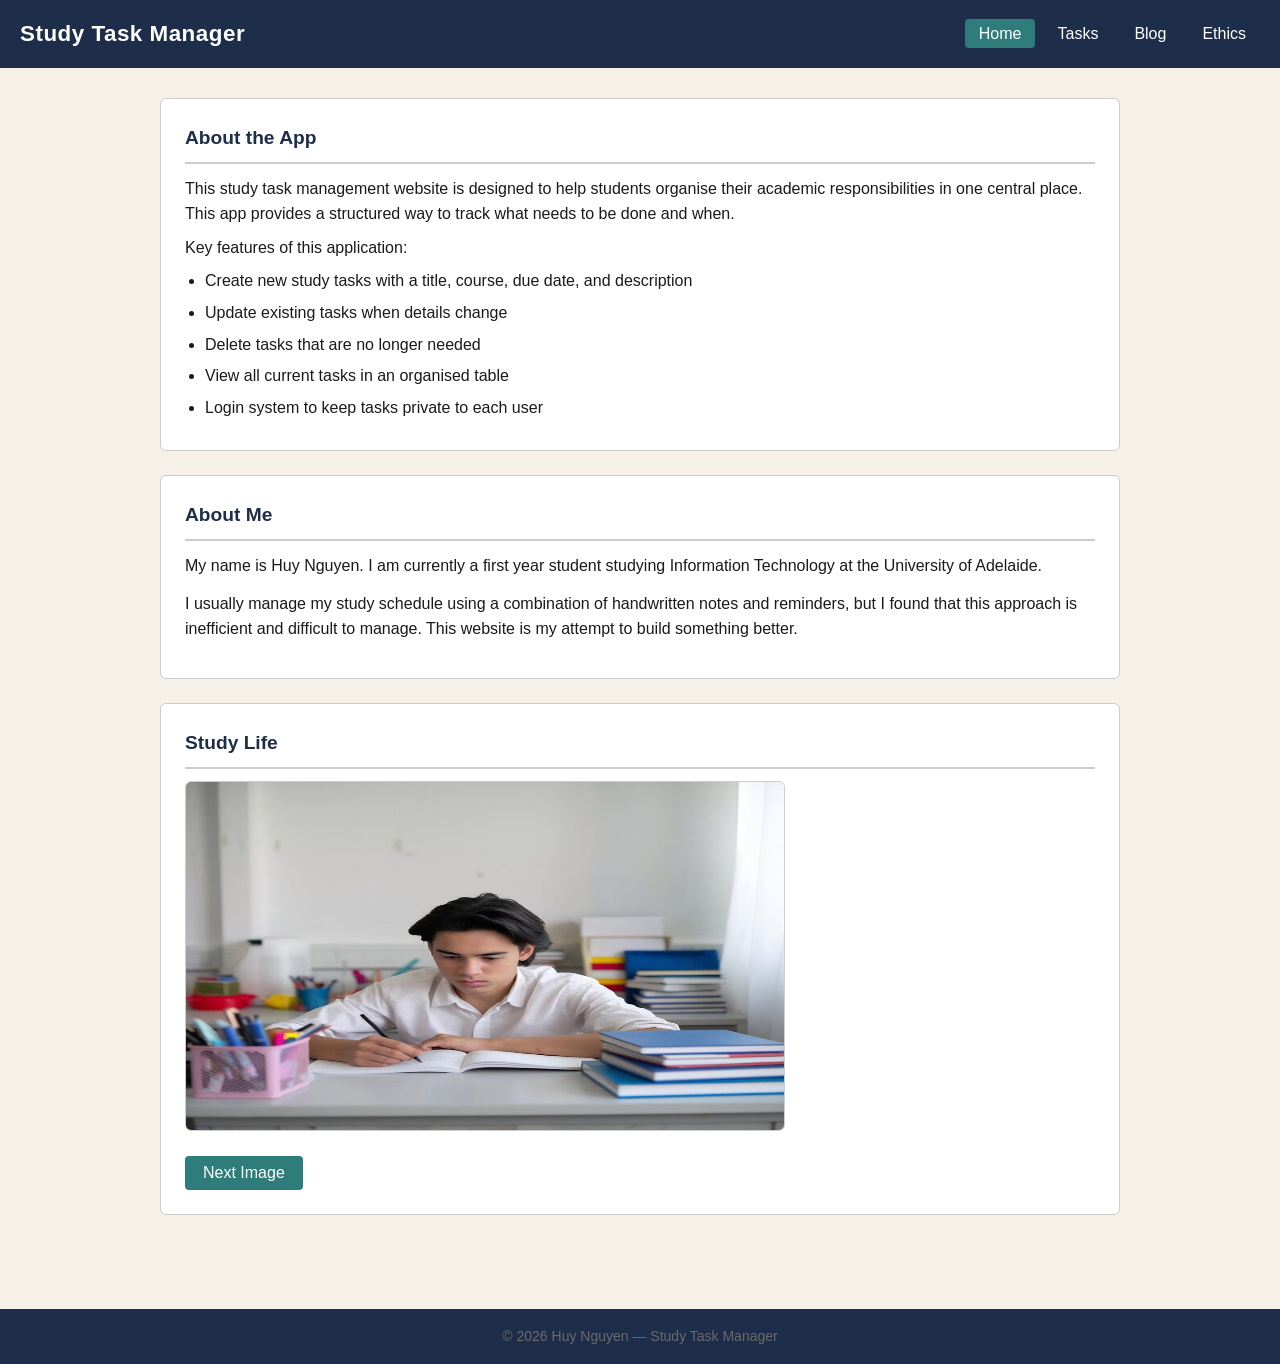
==== Assignment_3_WebPage/index.html @ 67c9b94c "feat: Add favicon to all pages" ====
<!DOCTYPE html>
<html lang="en">
<head>
    <!-- Basic page setup -->
    <meta charset="UTF-8">
    <meta name="viewport" content="width=device-width, initial-scale=1.0">
    <title>Study Task Manager</title>

    <!-- Favicon -->
    <link rel="icon" type="image/jpeg" href="assets/study_favicon.jpg">

    <!-- Link to the shared stylesheet -->
    <link rel="stylesheet" href="css/style.css">
</head>
<body>

    <!-- Main header section -->
    <header>
        <h1>Study Task Manager</h1>

        <!-- Navigation links to all pages -->
        <nav>
            <ul>
                <li><a href="index.html" class="active">Home</a></li>
                <li><a href="tasks.html">Tasks</a></li>
                <li><a href="blog.html">Blog</a></li>
                <li><a href="ethics.html">Ethics</a></li>
            </ul>
        </nav>
    </header>

    <!-- Main content area -->
    <main>

        <!-- Overview of what the application does and its key features -->
        <section class="about-app">
            <h2>About the App</h2>
            <p>
                This study task management website is designed to help students organise
                their academic responsibilities in one central place. This app provides a structured
                way to track what needs to be done and when.
            </p>
            <p>Key features of this application:</p>
            <ul>
                <li>Create new study tasks with a title, course, due date, and description</li>
                <li>Update existing tasks when details change</li>
                <li>Delete tasks that are no longer needed</li>
                <li>View all current tasks in an organised table</li>
                <li>Login system to keep tasks private to each user</li>
            </ul>
        </section>

        <!-- Personal introduction -->
        <section class="about-me">
            <h2>About Me</h2>
            <p>
                My name is Huy Nguyen. I am currently a first year student studying
                Information Technology at the University of Adelaide.
            </p>
            <p>
                I usually manage my study schedule using a combination of handwritten
                notes and reminders, but I found that this approach is inefficient and
                difficult to manage. This website is my attempt to build something better.
            </p>
        </section>

        <!-- Image section with three study-related images -->
        <!-- A button lets the user cycle through the images one at a time -->
        <section class="image-section">
            <h2>Study Life</h2>

            <!-- The visible image that gets swapped by JavaScript -->
            <img
                id="studyImage"
                src="assets/images/study1.jpg"
                alt="A student studying at a desk"
                width="600"
                height="350"
            >

            <!-- Button triggers the image cycler in main.js -->
            <br>
            <button id="cycleBtn">Next Image</button>
        </section>

    </main>

    <!-- Footer section -->
    <footer>
        <p>&copy; 2026 Huy Nguyen — Study Task Manager</p>
    </footer>

    <!-- Link to home page JavaScript -->
    <script src="js/main.js"></script>

</body>
</html>
---- Assignment_3_WebPage/css/style.css ----
/* Global styles for Study Task Manager
   Colour palette: navy base, white/beige/grey neutrals, teal and red accents
   Chosen for simplicity, contrast, and readability */

:root {
    --base-color: #1e2d4a;       /* Navy - used for header, footer, headings */
    --accent-color: #2e7d7a;     /* Teal - used for buttons and links */
    --accent-red: #9b2b2b;       /* Red - used for delete actions and warnings */
    --background-color: #f5f0e8; /* Beige - main page background */
    --surface-color: #ffffff;    /* White - cards and section backgrounds */
    --text-color: #1a1a1a;       /* Near black - main body text */
    --text-muted: #6b6b6b;       /* Grey - secondary or placeholder text */
    --border-color: #cccccc;     /* Light grey - borders and dividers */
    --dark-accent-color: #256663; /* Darker teal - hover state */
    --dark-accent-red: #7a2020; /* Darker red - hover state */
}

/* Basic reset so browsers display things consistently */
* {
    margin: 0;
    padding: 0;
    box-sizing: border-box;
}

body {
    font-family: Arial, sans-serif;
    font-size: 16px;
    background-color: var(--background-color);
    color: var(--text-color);
    line-height: 1.6;
}

/* Centers content and limits maximum width */
.container {
    max-width: 1000px;
    margin: 0 auto;
    padding: 0 20px;
}

/* Header at the top of every page */
header {
    background-color: var(--base-color);
    color: var(--surface-color);
    padding: 16px 20px;
    display: flex;
    justify-content: space-between;
    align-items: center;
}

header h1 {
    font-size: 1.4rem;
    letter-spacing: 0.5px;
}

/* Navigation bar inside the header */
nav ul {
    list-style: none;
    display: flex;
    gap: 8px;
}

nav a {
    color: var(--surface-color);
    transition: background-color 0.2s ease-in-out;
    text-decoration: none;
    padding: 6px 14px;
    border-radius: 4px;
}

/* Highlight the link on hover */
nav a:hover {
    background-color: var(--accent-color);
}

/* Shows the user which page they are currently on */
nav a.active {
    background-color: var(--accent-color);
}

/* Main content area below the header */
main {
    padding: 30px 20px;
    max-width: 1000px;
    margin: 0 auto;
}

/* Each section is displayed as a white card */
section {
    background-color: var(--surface-color);
    border: 1px solid var(--border-color);
    border-radius: 6px;
    padding: 24px;
    margin-bottom: 24px;
}

section h2 {
    font-size: 1.2rem;
    color: var(--base-color);
    margin-bottom: 12px;
    border-bottom: 2px solid var(--border-color);
    padding-bottom: 8px;
}

section p {
    color: var(--text-color);
    margin-bottom: 8px;
}

/* Footer at the bottom of every page */
footer {
    background-color: var(--base-color);
    color: var(--text-muted);
    text-align: center;
    padding: 16px 20px;
    font-size: 0.875rem;
    margin-top: 40px;
}

/* Style for the unordered list inside the About the App section */
.about-app ul {
    margin-top: 8px;
    margin-left: 20px;
}

.about-app ul li {
    margin-bottom: 6px;
    color: var(--text-color);
}

/* Add a bit of extra spacing between paragraphs in About Me */
.about-me p {
    margin-bottom: 12px;
}

/* Image section layout */
.image-section img {
    display: block;
    margin-top: 12px;
    border-radius: 6px;
    border: 1px solid var(--border-color);
    max-width: 100%;
}

/* General button style */
button {
    padding: 8px 18px;
    background-color: var(--accent-color);
    color: var(--surface-color);
    border: none;
    border-radius: 4px;
    cursor: pointer;
    font-size: 1rem;
    width: fit-content;
}

button:hover {
    background-color: var(--dark-accent-color);
}

/* Cancel button style */
#cancelBtn {
    background-color: var(--accent-red);
}

#cancelBtn:hover {
    background-color: var(--dark-accent-red);
}

/* Side-by-side layout for form action buttons */
.form-buttons {
    display: flex;
    gap: 10px;
    margin-top: 4px;
}
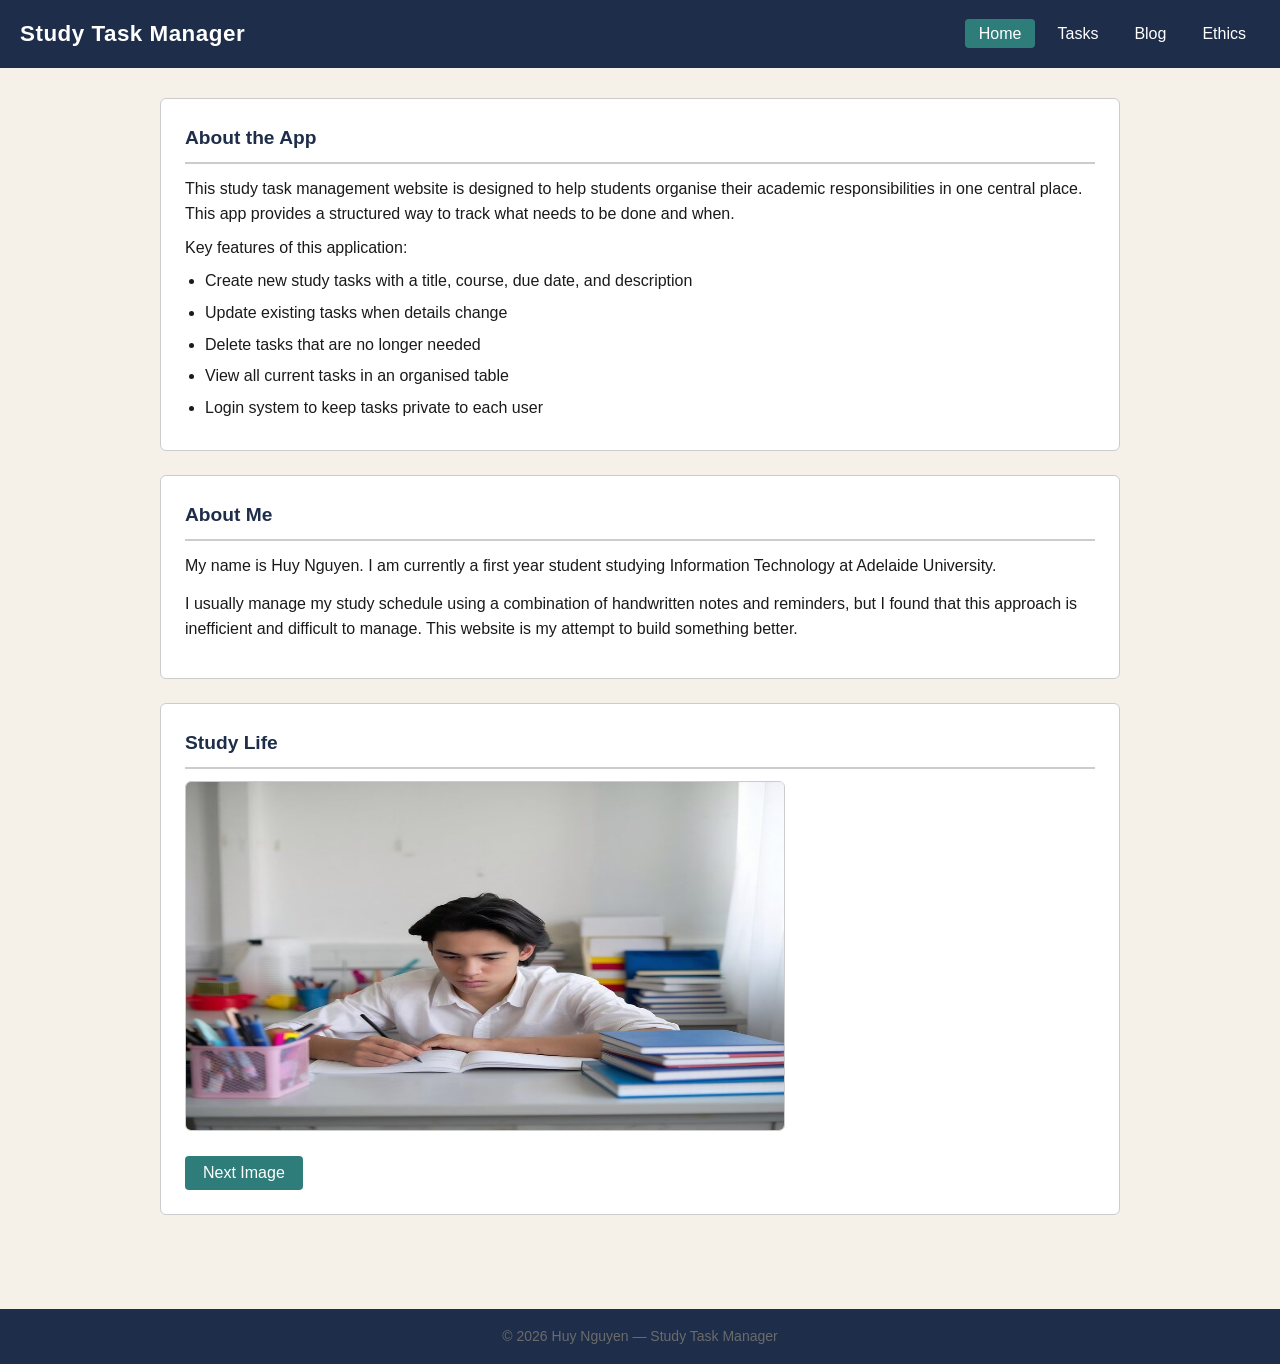
==== commit 0adb714b: "fix: Fix task form validation in tasks.js" ====
--- a/Assignment_3_WebPage/index.html
+++ b/Assignment_3_WebPage/index.html
@@ -55,7 +55,7 @@
             <h2>About Me</h2>
             <p>
                 My name is Huy Nguyen. I am currently a first year student studying
-                Information Technology at the University of Adelaide.
+                Information Technology at Adelaide University.
             </p>
             <p>
                 I usually manage my study schedule using a combination of handwritten
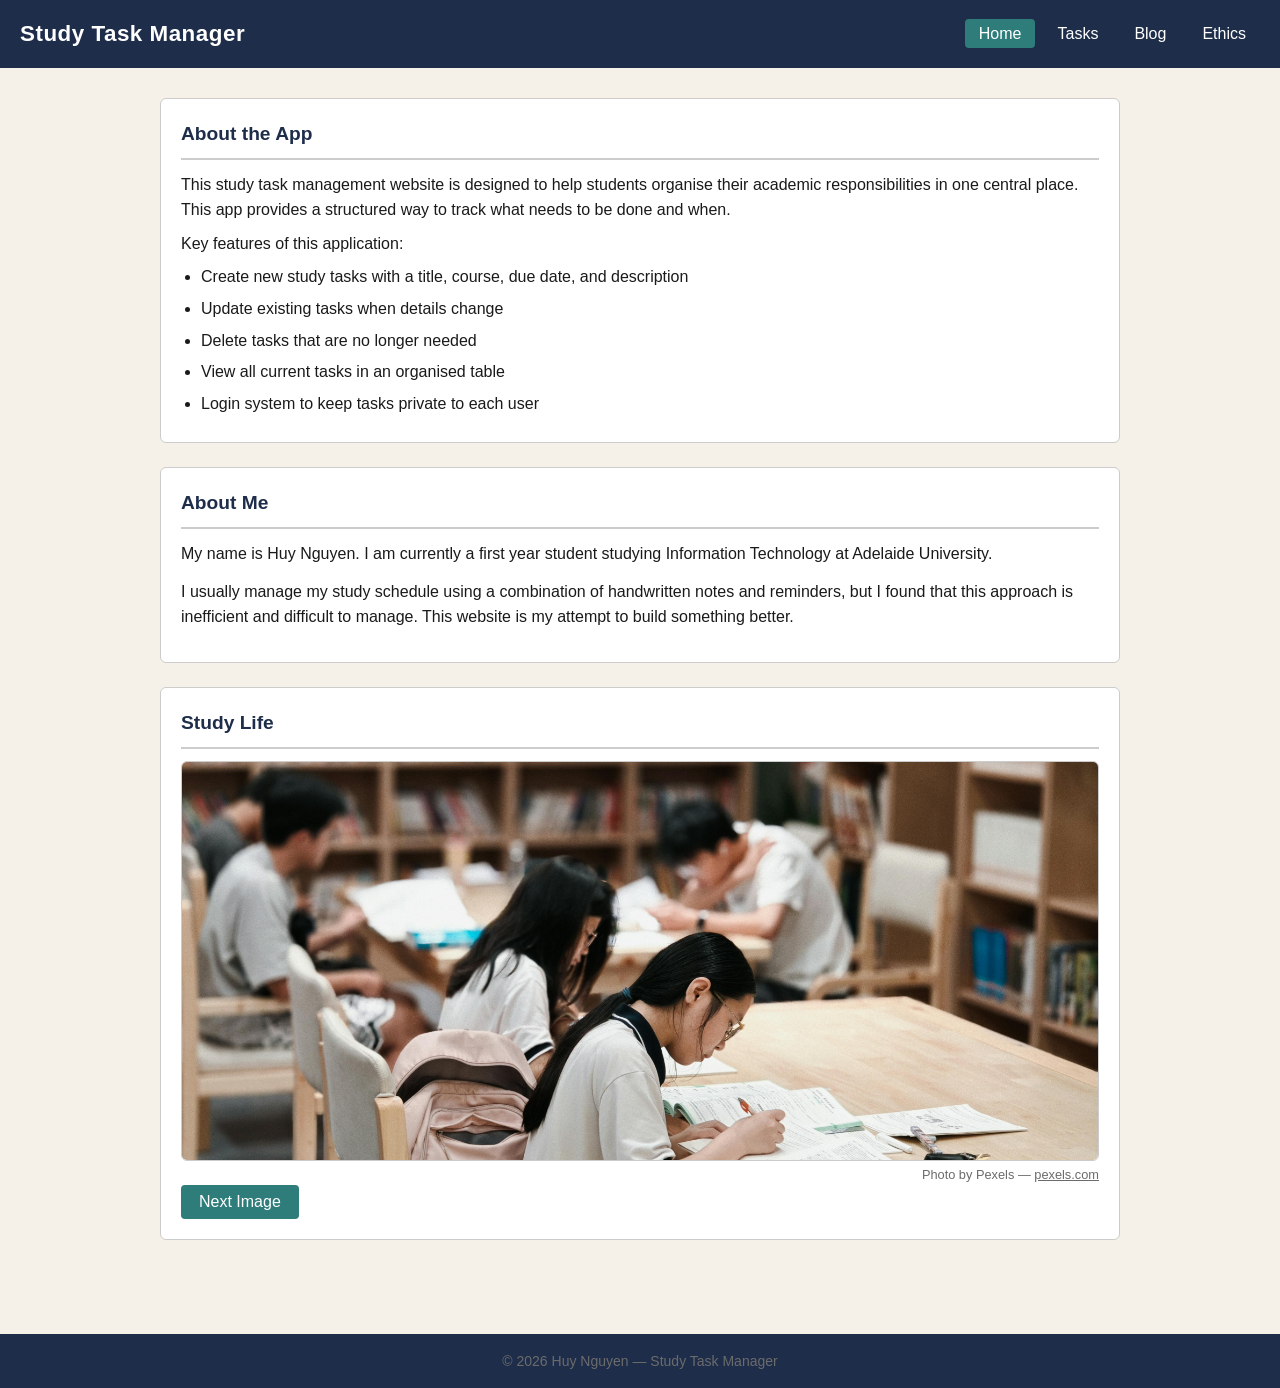
==== commit 791e54d2: "feat: Update image cycler to support 6 images with alt text" ====
--- a/Assignment_3_WebPage/index.html
+++ b/Assignment_3_WebPage/index.html
@@ -9,8 +9,9 @@
     <!-- Favicon -->
     <link rel="icon" type="image/jpeg" href="assets/study_favicon.jpg">
 
-    <!-- Link to the shared stylesheet -->
+    <!-- Link to the stylesheets -->
     <link rel="stylesheet" href="css/style.css">
+    <link rel="stylesheet" href="css/index.css">
 </head>
 <body>
 
@@ -69,20 +70,19 @@
         <section class="image-section">
             <h2>Study Life</h2>
 
-            <!-- The visible image that gets swapped by JavaScript -->
+        <!-- Study image cycler — images sourced from Pexels -->
+        <figure class="study-figure">
             <img
                 id="studyImage"
                 src="assets/images/study1.jpg"
-                alt="A student studying at a desk"
-                width="600"
-                height="350"
+                alt="Students studying in a library setting"
+                loading="lazy"
             >
+            <figcaption id="imageCaption">Photo by Pexels — <a href="https://www.pexels.com" target="_blank" rel="noopener noreferrer">pexels.com</a></figcaption>
+        </figure>
 
-            <!-- Button triggers the image cycler in main.js -->
-            <br>
-            <button id="cycleBtn">Next Image</button>
+        <button id="cycleBtn">Next Image</button>
         </section>
-
     </main>
 
     <!-- Footer section -->
--- a/Assignment_3_WebPage/css/style.css
+++ b/Assignment_3_WebPage/css/style.css
@@ -1,18 +1,19 @@
-/* Global styles for Study Task Manager
-   Colour palette: navy base, white/beige/grey neutrals, teal and red accents
+/* Global styles for Study Task Manager */
+
+/* Colour palette: navy base, white/beige/grey neutrals, teal and red accents
    Chosen for simplicity, contrast, and readability */
-
 :root {
-    --base-color: #1e2d4a;       /* Navy - used for header, footer, headings */
-    --accent-color: #2e7d7a;     /* Teal - used for buttons and links */
-    --accent-red: #9b2b2b;       /* Red - used for delete actions and warnings */
-    --background-color: #f5f0e8; /* Beige - main page background */
-    --surface-color: #ffffff;    /* White - cards and section backgrounds */
-    --text-color: #1a1a1a;       /* Near black - main body text */
-    --text-muted: #6b6b6b;       /* Grey - secondary or placeholder text */
-    --border-color: #cccccc;     /* Light grey - borders and dividers */
+    --base-color: #1e2d4a;        /* Navy - used for header, footer, headings */
+    --accent-color: #2e7d7a;      /* Teal - used for buttons and links */
+    --accent-red: #9b2b2b;        /* Red - used for delete actions and warnings */
+    --background-color: #f5f0e8;  /* Beige - main page background */
+    --surface-color: #ffffff;     /* White - cards and section backgrounds */
+    --text-color: #1a1a1a;        /* Near black - main body text */
+    --text-muted: #6b6b6b;        /* Grey - secondary or placeholder text */
+    --border-color: #cccccc;      /* Light grey - borders and dividers */
+    --light-base-color: #2d4a64;  /* Lighter navy - hover state */
     --dark-accent-color: #256663; /* Darker teal - hover state */
-    --dark-accent-red: #7a2020; /* Darker red - hover state */
+    --dark-accent-red: #7a2020;   /* Darker red - hover state */
 }
 
 /* Basic reset so browsers display things consistently */
@@ -116,31 +117,6 @@
     margin-top: 40px;
 }
 
-/* Style for the unordered list inside the About the App section */
-.about-app ul {
-    margin-top: 8px;
-    margin-left: 20px;
-}
-
-.about-app ul li {
-    margin-bottom: 6px;
-    color: var(--text-color);
-}
-
-/* Add a bit of extra spacing between paragraphs in About Me */
-.about-me p {
-    margin-bottom: 12px;
-}
-
-/* Image section layout */
-.image-section img {
-    display: block;
-    margin-top: 12px;
-    border-radius: 6px;
-    border: 1px solid var(--border-color);
-    max-width: 100%;
-}
-
 /* General button style */
 button {
     padding: 8px 18px;
@@ -157,18 +133,43 @@
     background-color: var(--dark-accent-color);
 }
 
-/* Cancel button style */
-#cancelBtn {
-    background-color: var(--accent-red);
+/* Make images responsive — scales down on small screens */
+img {
+    max-width: 100%;
+    height: auto;
 }
 
-#cancelBtn:hover {
-    background-color: var(--dark-accent-red);
+/* Mobile: up to 576px */
+@media (max-width: 576px) {
+    body {
+        font-size: 14px;
+    }
+
+    nav {
+        display: flex;
+        flex-direction: column;
+        align-items: center;
+        gap: 8px;
+        padding: 10px;
+    }
+
+    nav a {
+        width: 100%;
+        text-align: center;
+    }
 }
 
-/* Side-by-side layout for form action buttons */
-.form-buttons {
-    display: flex;
-    gap: 10px;
-    margin-top: 4px;
+/* Tablet: 577px to 768px */
+@media (min-width: 577px) and (max-width: 768px) {
+    nav {
+        flex-wrap: wrap;
+        justify-content: center;
+    }
+}
+
+/* Desktop: 769px and above */
+@media (min-width: 769px) {
+    nav {
+        flex-direction: row;
+    }
 }
--- a/Assignment_3_WebPage/css/index.css
+++ b/Assignment_3_WebPage/css/index.css
@@ -0,0 +1,70 @@
+/* index.css - styles specific to the Home page */
+
+/* Style for the unordered list inside the About the App section */
+.about-app ul {
+    margin-top: 8px;
+    margin-left: 20px;
+}
+
+.about-app ul li {
+    margin-bottom: 6px;
+    color: var(--text-color);
+}
+
+/* Add a bit of extra spacing between paragraphs in About Me */
+.about-me p {
+    margin-bottom: 12px;
+}
+
+/* Image section layout */
+/* Figure fills the full width of the section */
+.study-figure {
+    display: block;
+    margin-top: 12px;
+    width: 100%;
+}
+
+.study-figure img {
+    display: block;
+    width: 100%;           /* stretch to fill the section */
+    height: 400px;         /* fixed height so all images are the same */
+    object-fit: cover;     /* crops to fill without stretching */
+    border-radius: 6px;
+    border: 1px solid var(--border-color);
+}
+
+/* Citation text below the image */
+.study-figure figcaption {
+    font-size: 0.8rem;
+    color: var(--text-muted);
+    margin-top: 4px;
+    text-align: right;
+}
+
+.study-figure figcaption a {
+    color: var(--text-muted);
+}
+
+/* Mobile: tighten padding on the main content sections */
+@media (max-width: 576px) {
+    .about-app,
+    .about-me,
+    .image-section {
+        padding: 10px;
+    }
+
+    .about-app h2,
+    .about-me h2,
+    .image-section h2 {
+        font-size: 1.2rem;
+    }
+}
+
+/* Tablet and above */
+@media (min-width: 577px) {
+    .about-app,
+    .about-me,
+    .image-section {
+        padding: 20px;
+    }
+}
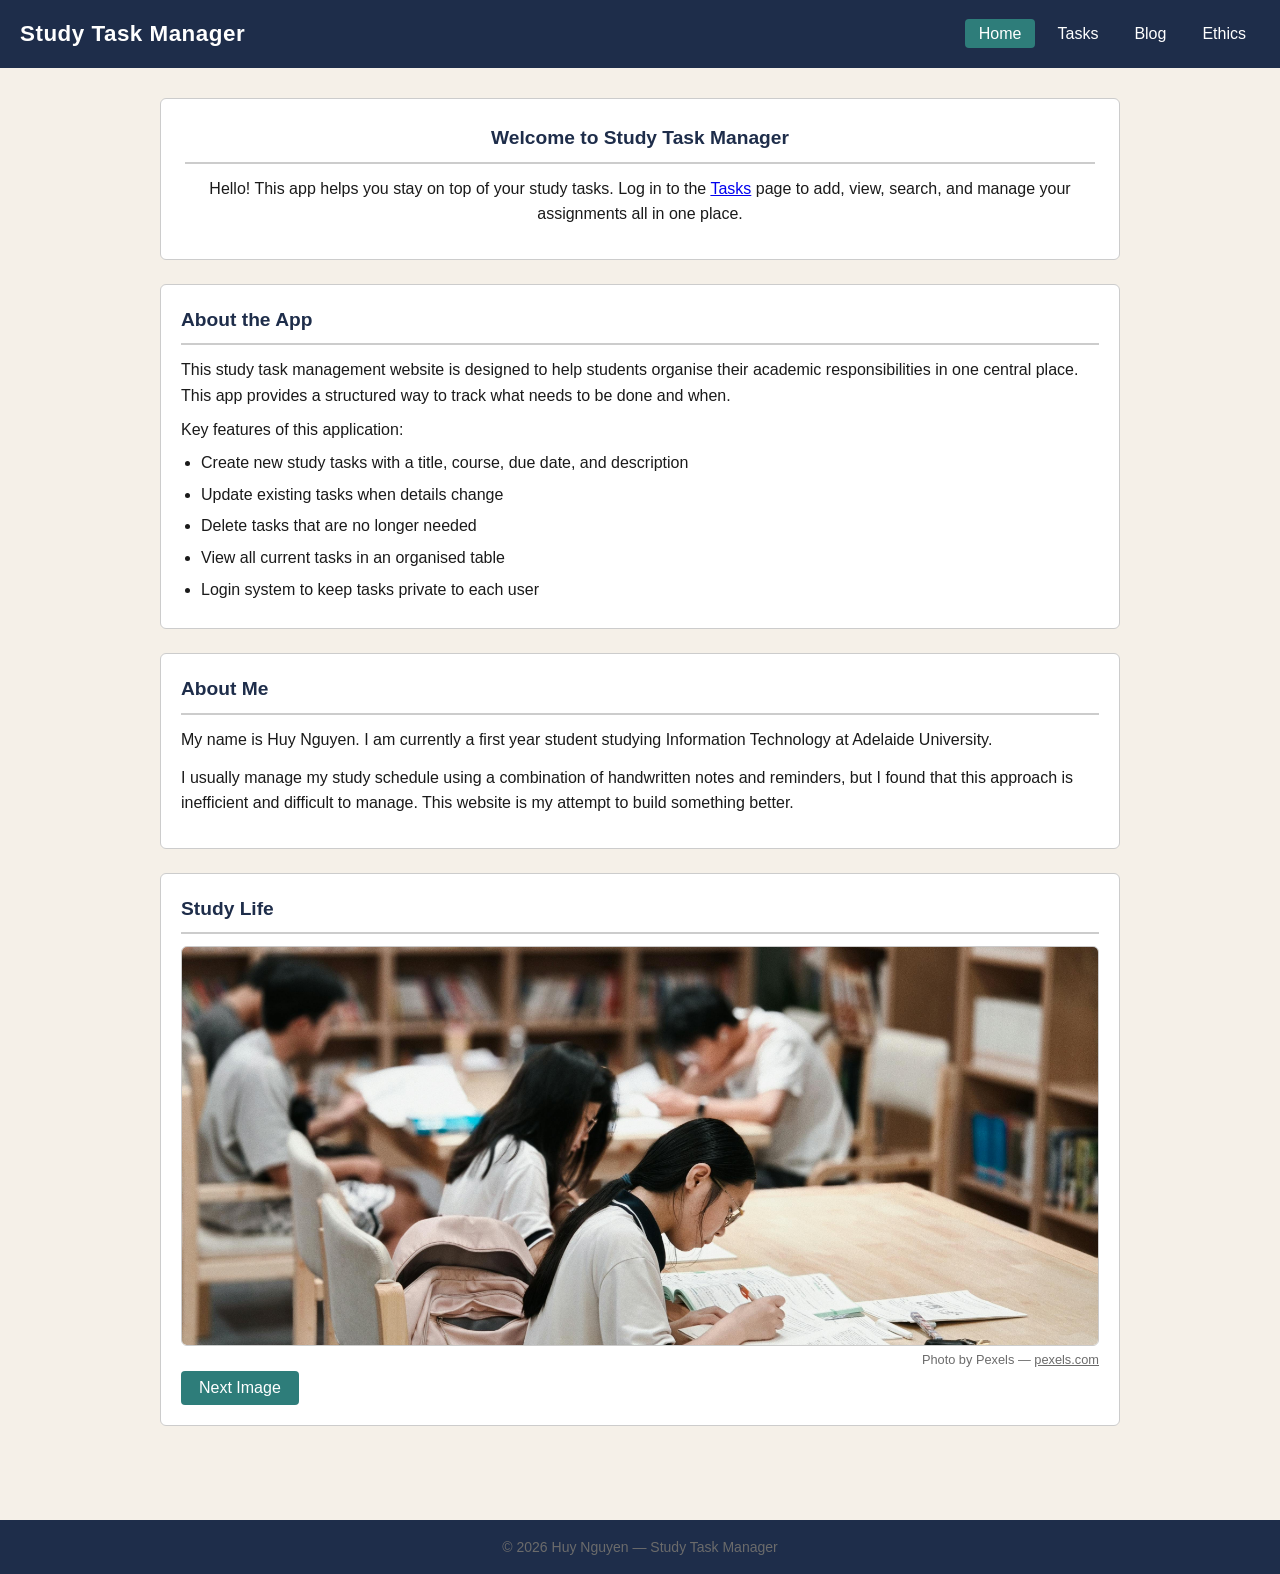
==== commit 8bdbe097: "feat: Add welcome message to home page" ====
--- a/Assignment_3_WebPage/index.html
+++ b/Assignment_3_WebPage/index.html
@@ -7,7 +7,7 @@
     <title>Study Task Manager</title>
 
     <!-- Favicon -->
-    <link rel="icon" type="image/jpeg" href="assets/study_favicon.jpg">
+    <link rel="icon" type="image/jpeg" href="assets/study_favicon.png">
 
     <!-- Link to the stylesheets -->
     <link rel="stylesheet" href="css/style.css">
@@ -32,6 +32,15 @@
 
     <!-- Main content area -->
     <main>
+        <!-- Welcome message shown at the top of the home page -->
+        <section class="welcome-message">
+            <h2>Welcome to Study Task Manager</h2>
+            <p>
+                Hello! This app helps you stay on top of your study tasks.
+                Log in to the <a href="tasks.html">Tasks</a> page to add, view,
+                search, and manage your assignments all in one place.
+            </p>
+        </section>
 
         <!-- Overview of what the application does and its key features -->
         <section class="about-app">
--- a/Assignment_3_WebPage/css/index.css
+++ b/Assignment_3_WebPage/css/index.css
@@ -1,5 +1,9 @@
 /* index.css - styles specific to the Home page */
 
+.welcome-message {
+    text-align: center;
+    margin-bottom: 24px;
+}
 /* Style for the unordered list inside the About the App section */
 .about-app ul {
     margin-top: 8px;
